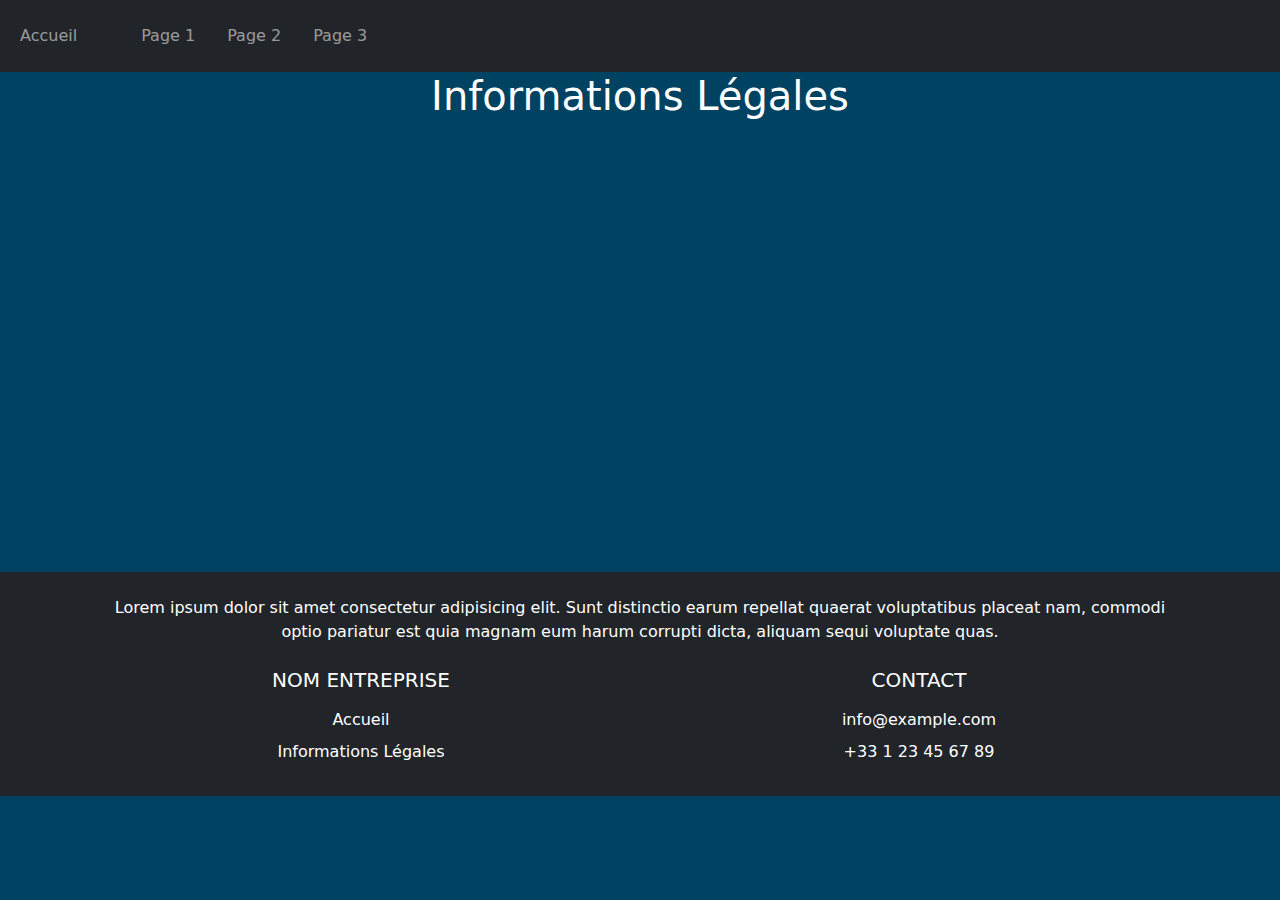
==== informations-legales.html @ e9e9abae "add all pages" ====
<!DOCTYPE html>
<html>
  <head>
      <meta name="viewport" content="width=device-width, initial-scale=1" />
      <meta charset="UTF-8" />
      <link rel="stylesheet" href="src/css/style.css" type="text/css" />
      <link rel="icon" type="image/x-icon" href="src/picture/IconTitle.png" />
      <title>Projet de page</title>
  </head>
  <body class="custom-background-page">

  <header>
      <nav class="navbar navbar-dark bg-dark">
          <!-- Navbar content -->
          <nav class="navbar navbar-expand-lg navbar-light ">
              <div class="container-fluid">
                <button class="navbar-toggler" type="button" data-bs-toggle="collapse" data-bs-target="#navbarText" aria-controls="navbarText" aria-expanded="false" aria-label="Toggle navigation">
                  <span class="navbar-toggler-icon"></span>
                </button>
                <div class="collapse navbar-collapse" id="navbarText">
                  <ul class="navbar-nav me-auto mb-2 mb-lg-0">
                    <li class="nav-item me-5">
                      <a class="nav-link" aria-current="page" href="index.html">Accueil</a>
                    </li>
                    <li class="nav-item me-3">
                      <a class="nav-link" href="page1.html">Page 1</a>
                    </li>
                    <li class="nav-item me-3">
                      <a class="nav-link" href="page2.html">Page 2</a>
                    </li>
                    <li class="nav-item me-3">
                      <a class="nav-link" href="page3.html">Page 3</a>
                    </li>
                  </ul>
                  <span class="navbar-text">
                    <!-- text -->

                    <!-- text -->
                  </span>
                </div>
              </div>
          </nav>
          <!-- Navbar content -->
      </nav>
  </header>

  <div class="container text-center custom-content-page">
    
    <h1 class="">Informations Légales</h1>


  </div>

  <footer>
    <!-- Footer content -->
    <div class="bg-dark text-center text-white">
        <!-- Grid container -->
        <div class="container p-4">
        
            <!-- Section: Text -->
            <section class="mb-4">
                <p>
                Lorem ipsum dolor sit amet consectetur adipisicing elit. Sunt distinctio earum
                repellat quaerat voluptatibus placeat nam, commodi optio pariatur est quia magnam
                eum harum corrupti dicta, aliquam sequi voluptate quas.
                </p>
            </section>
            <!-- Section: Text -->
        
            <!-- Section: Links -->
            <section class="">
                <!--Grid row-->
                <div class="row">
                    <!--Grid column-->
                    <div class="col-lg-6 col-md-6 mb-4 mb-md-0">
                        <h5 class="text-uppercase mb-3">NOM ENTREPRISE</h5>
            
                        <ul class="list-unstyled mb-0">
                        <li class="mb-2">
                            <a href="index.html" class="text-white text-decoration-none">Accueil</a>
                        </li>
                        <li class="mb-2">
                            <a href="informations-legales.html" class="text-white text-decoration-none">Informations Légales</a>
                        </li>
                        </ul>
                    </div>
                    <!--Grid column-->
        
                    <!--Grid column-->
                    <div class="col-lg-6 col-md-6 mb-4 mb-md-0">
                        <h5 class="text-uppercase mb-3">CONTACT</h5>
            
                        <ul class="list-unstyled mb-0">
                        <li class="mb-2">
                            <a href="mailto:info@example.com" class="text-white text-decoration-none">info@example.com</a>
                        </li>
                        <li class="mb-2">
                            <a href="tel:+33123456789" class="text-white text-decoration-none">+33 1 23 45 67 89</a>
                        </li>
                        </ul>
                    </div>
                    <!--Grid column-->
                </div>
                <!--Grid row-->
            </section>
            <!-- Section: Links -->
        </div>
        <!-- Grid container -->
    </div>
    <!-- Footer content -->
  </footer>

  <script type="text/javascript" src="src/scripts/bootstrap.bundle.min.js"></script>
  
  </body>
</html>
---- src/css/style.css ----
@import "bootstrap.min.css";

html 
{
    scroll-behavior: smooth;
}

.custom-background-page
{
    color: #ffffff !important;
    background-color: #004262 !important;
}

.custom-content-page
{
    min-height: 500px;
}
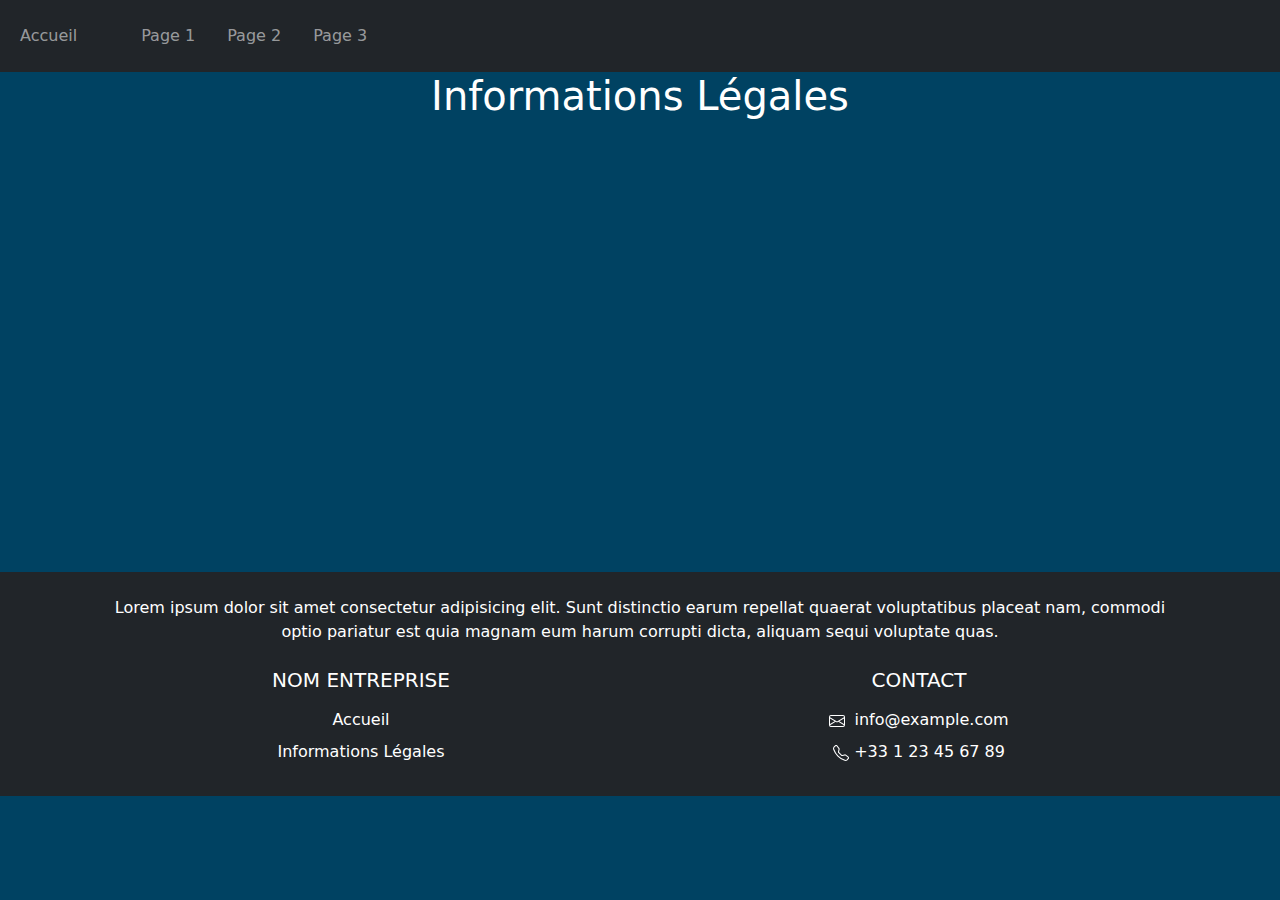
==== commit 9f054e79: "add envelope and telephone icon" ====
--- a/informations-legales.html
+++ b/informations-legales.html
@@ -91,13 +91,19 @@
                         <h5 class="text-uppercase mb-3">CONTACT</h5>
             
                         <ul class="list-unstyled mb-0">
-                        <li class="mb-2">
-                            <a href="mailto:info@example.com" class="text-white text-decoration-none">info@example.com</a>
-                        </li>
-                        <li class="mb-2">
+                          <li class="mb-2">
+                            <svg xmlns="http://www.w3.org/2000/svg" width="16" height="16" fill="currentColor" class="bi bi-envelope" viewBox="0 0 16 16">
+                              <path d="M0 4a2 2 0 0 1 2-2h12a2 2 0 0 1 2 2v8a2 2 0 0 1-2 2H2a2 2 0 0 1-2-2V4Zm2-1a1 1 0 0 0-1 1v.217l7 4.2 7-4.2V4a1 1 0 0 0-1-1H2Zm13 2.383-4.708 2.825L15 11.105V5.383Zm-.034 6.876-5.64-3.471L8 9.583l-1.326-.795-5.64 3.47A1 1 0 0 0 2 13h12a1 1 0 0 0 .966-.741ZM1 11.105l4.708-2.897L1 5.383v5.722Z"/>
+                            </svg>
+                            <a href="mailto:info@example.com" class="text-white text-decoration-none ms-1">info@example.com</a>
+                          </li>
+                          <li class="mb-2">
+                            <svg xmlns="http://www.w3.org/2000/svg" width="16" height="16" fill="currentColor" class="bi bi-telephone" viewBox="0 0 16 16">
+                              <path d="M3.654 1.328a.678.678 0 0 0-1.015-.063L1.605 2.3c-.483.484-.661 1.169-.45 1.77a17.568 17.568 0 0 0 4.168 6.608 17.569 17.569 0 0 0 6.608 4.168c.601.211 1.286.033 1.77-.45l1.034-1.034a.678.678 0 0 0-.063-1.015l-2.307-1.794a.678.678 0 0 0-.58-.122l-2.19.547a1.745 1.745 0 0 1-1.657-.459L5.482 8.062a1.745 1.745 0 0 1-.46-1.657l.548-2.19a.678.678 0 0 0-.122-.58L3.654 1.328zM1.884.511a1.745 1.745 0 0 1 2.612.163L6.29 2.98c.329.423.445.974.315 1.494l-.547 2.19a.678.678 0 0 0 .178.643l2.457 2.457a.678.678 0 0 0 .644.178l2.189-.547a1.745 1.745 0 0 1 1.494.315l2.306 1.794c.829.645.905 1.87.163 2.611l-1.034 1.034c-.74.74-1.846 1.065-2.877.702a18.634 18.634 0 0 1-7.01-4.42 18.634 18.634 0 0 1-4.42-7.009c-.362-1.03-.037-2.137.703-2.877L1.885.511z"/>
+                            </svg>
                             <a href="tel:+33123456789" class="text-white text-decoration-none">+33 1 23 45 67 89</a>
-                        </li>
-                        </ul>
+                          </li>
+                          </ul>
                     </div>
                     <!--Grid column-->
                 </div>
@@ -110,7 +116,15 @@
     <!-- Footer content -->
   </footer>
 
+  <!-- Back to top button -->
+  <button type="button" class="btn btn-dark btn-floating btn-lg border-light" id="btn-back-to-top">
+    <svg xmlns="http://www.w3.org/2000/svg" fill="currentColor" class="bi bi-arrow-up-short" viewBox="0 0 16 16">
+        <path fill-rule="evenodd" d="M8 12a.5.5 0 0 0 .5-.5V5.707l2.146 2.147a.5.5 0 0 0 .708-.708l-3-3a.5.5 0 0 0-.708 0l-3 3a.5.5 0 1 0 .708.708L7.5 5.707V11.5a.5.5 0 0 0 .5.5z"/>
+    </svg>
+  </button>
+
   <script type="text/javascript" src="src/scripts/bootstrap.bundle.min.js"></script>
+  <script type="text/javascript" src="src/scripts/script.js"></script>
   
   </body>
 </html>
--- a/src/css/style.css
+++ b/src/css/style.css
@@ -1,4 +1,18 @@
 @import "bootstrap.min.css";
+
+#btn-back-to-top 
+{
+    position: fixed;
+    bottom: 20px;
+    right: 20px;
+    display: none;
+}
+#btn-back-to-top svg
+{
+    fill: #FFFFFF;
+    height: 30px;
+    width: 30px;
+}
 
 html 
 {
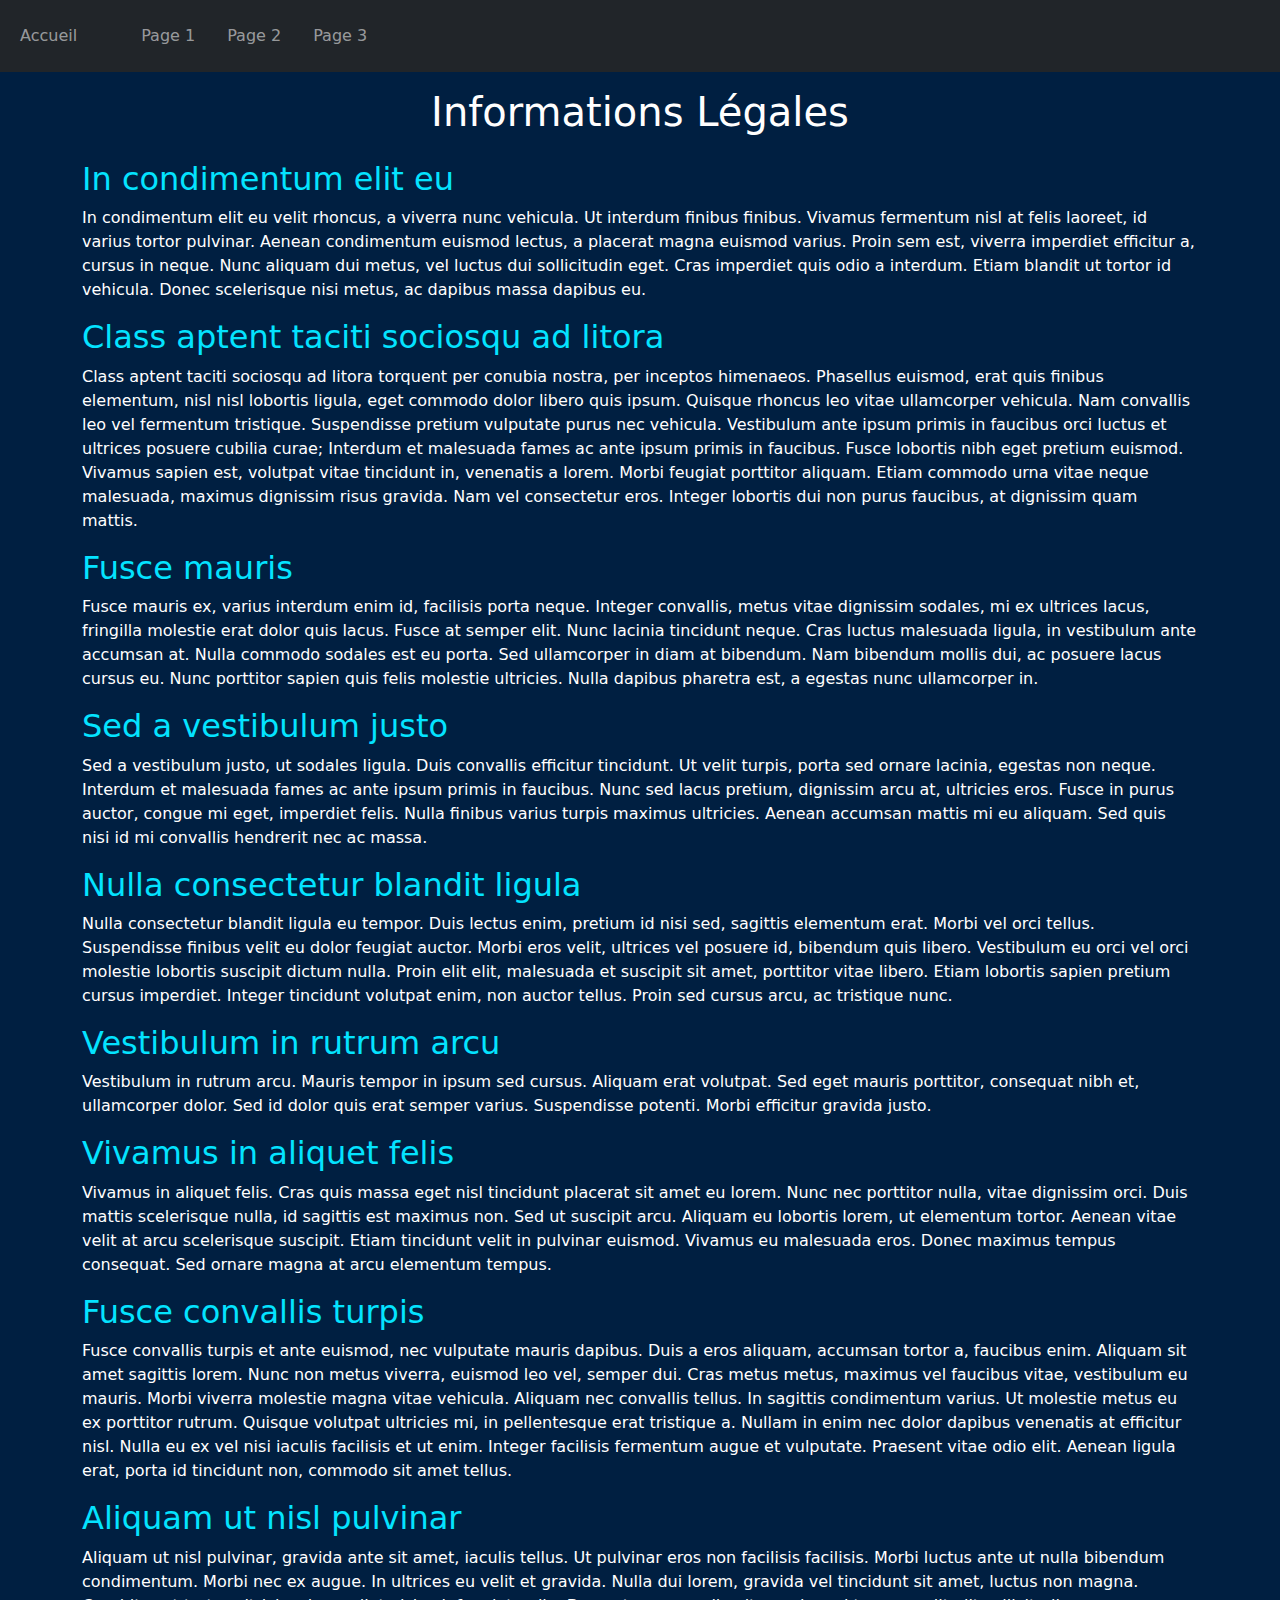
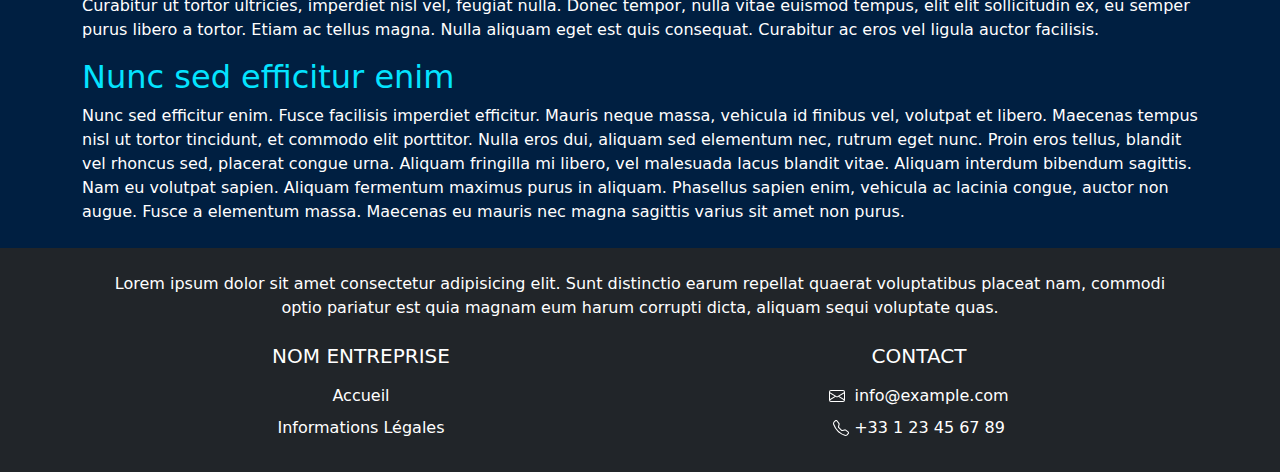
==== commit f22717b5: "add lorem ipsum text" ====
--- a/informations-legales.html
+++ b/informations-legales.html
@@ -10,7 +10,7 @@
   <body class="custom-background-page">
 
   <header>
-      <nav class="navbar navbar-dark bg-dark">
+      <nav class="navbar navbar-dark bg-dark mb-3">
           <!-- Navbar content -->
           <nav class="navbar navbar-expand-lg navbar-light ">
               <div class="container-fluid">
@@ -44,10 +44,62 @@
       </nav>
   </header>
 
-  <div class="container text-center custom-content-page">
+  <div class="container custom-content-page mb-4">
     
-    <h1 class="">Informations Légales</h1>
+    <h1 class="text-center mb-4">Informations Légales</h1>
 
+  <!-- Page content -->
+
+    <h2 class="custom-text-title">In condimentum elit eu</h2>
+    <p class="">
+      In condimentum elit eu velit rhoncus, a viverra nunc vehicula. Ut interdum finibus finibus. Vivamus fermentum nisl at felis laoreet, id varius tortor pulvinar. Aenean condimentum euismod lectus, a placerat magna euismod varius. Proin sem est, viverra imperdiet efficitur a, cursus in neque. Nunc aliquam dui metus, vel luctus dui sollicitudin eget. Cras imperdiet quis odio a interdum. Etiam blandit ut tortor id vehicula. Donec scelerisque nisi metus, ac dapibus massa dapibus eu.
+    </p>
+
+    <h2 class="custom-text-title">Class aptent taciti sociosqu ad litora</h2>
+    <p class="">
+      Class aptent taciti sociosqu ad litora torquent per conubia nostra, per inceptos himenaeos. Phasellus euismod, erat quis finibus elementum, nisl nisl lobortis ligula, eget commodo dolor libero quis ipsum. Quisque rhoncus leo vitae ullamcorper vehicula. Nam convallis leo vel fermentum tristique. Suspendisse pretium vulputate purus nec vehicula. Vestibulum ante ipsum primis in faucibus orci luctus et ultrices posuere cubilia curae; Interdum et malesuada fames ac ante ipsum primis in faucibus. Fusce lobortis nibh eget pretium euismod. Vivamus sapien est, volutpat vitae tincidunt in, venenatis a lorem. Morbi feugiat porttitor aliquam. Etiam commodo urna vitae neque malesuada, maximus dignissim risus gravida. Nam vel consectetur eros. Integer lobortis dui non purus faucibus, at dignissim quam mattis.      
+    </p>
+
+    <h2 class="custom-text-title">Fusce mauris</h2>
+    <p class="">
+      Fusce mauris ex, varius interdum enim id, facilisis porta neque. Integer convallis, metus vitae dignissim sodales, mi ex ultrices lacus, fringilla molestie erat dolor quis lacus. Fusce at semper elit. Nunc lacinia tincidunt neque. Cras luctus malesuada ligula, in vestibulum ante accumsan at. Nulla commodo sodales est eu porta. Sed ullamcorper in diam at bibendum. Nam bibendum mollis dui, ac posuere lacus cursus eu. Nunc porttitor sapien quis felis molestie ultricies. Nulla dapibus pharetra est, a egestas nunc ullamcorper in.      
+    </p>
+
+    <h2 class="custom-text-title">Sed a vestibulum justo</h2>
+    <p class="">
+      Sed a vestibulum justo, ut sodales ligula. Duis convallis efficitur tincidunt. Ut velit turpis, porta sed ornare lacinia, egestas non neque. Interdum et malesuada fames ac ante ipsum primis in faucibus. Nunc sed lacus pretium, dignissim arcu at, ultricies eros. Fusce in purus auctor, congue mi eget, imperdiet felis. Nulla finibus varius turpis maximus ultricies. Aenean accumsan mattis mi eu aliquam. Sed quis nisi id mi convallis hendrerit nec ac massa.      
+    </p>
+
+    <h2 class="custom-text-title">Nulla consectetur blandit ligula</h2>
+    <p class="">
+      Nulla consectetur blandit ligula eu tempor. Duis lectus enim, pretium id nisi sed, sagittis elementum erat. Morbi vel orci tellus. Suspendisse finibus velit eu dolor feugiat auctor. Morbi eros velit, ultrices vel posuere id, bibendum quis libero. Vestibulum eu orci vel orci molestie lobortis suscipit dictum nulla. Proin elit elit, malesuada et suscipit sit amet, porttitor vitae libero. Etiam lobortis sapien pretium cursus imperdiet. Integer tincidunt volutpat enim, non auctor tellus. Proin sed cursus arcu, ac tristique nunc.      
+    </p>
+
+    <h2 class="custom-text-title">Vestibulum in rutrum arcu</h2>
+    <p class="">
+      Vestibulum in rutrum arcu. Mauris tempor in ipsum sed cursus. Aliquam erat volutpat. Sed eget mauris porttitor, consequat nibh et, ullamcorper dolor. Sed id dolor quis erat semper varius. Suspendisse potenti. Morbi efficitur gravida justo.      
+    </p>
+
+    <h2 class="custom-text-title">Vivamus in aliquet felis</h2>
+    <p class="">
+      Vivamus in aliquet felis. Cras quis massa eget nisl tincidunt placerat sit amet eu lorem. Nunc nec porttitor nulla, vitae dignissim orci. Duis mattis scelerisque nulla, id sagittis est maximus non. Sed ut suscipit arcu. Aliquam eu lobortis lorem, ut elementum tortor. Aenean vitae velit at arcu scelerisque suscipit. Etiam tincidunt velit in pulvinar euismod. Vivamus eu malesuada eros. Donec maximus tempus consequat. Sed ornare magna at arcu elementum tempus.
+    </p>
+
+    <h2 class="custom-text-title">Fusce convallis turpis</h2>
+    <p class="">
+      Fusce convallis turpis et ante euismod, nec vulputate mauris dapibus. Duis a eros aliquam, accumsan tortor a, faucibus enim. Aliquam sit amet sagittis lorem. Nunc non metus viverra, euismod leo vel, semper dui. Cras metus metus, maximus vel faucibus vitae, vestibulum eu mauris. Morbi viverra molestie magna vitae vehicula. Aliquam nec convallis tellus. In sagittis condimentum varius. Ut molestie metus eu ex porttitor rutrum. Quisque volutpat ultricies mi, in pellentesque erat tristique a. Nullam in enim nec dolor dapibus venenatis at efficitur nisl. Nulla eu ex vel nisi iaculis facilisis et ut enim. Integer facilisis fermentum augue et vulputate. Praesent vitae odio elit. Aenean ligula erat, porta id tincidunt non, commodo sit amet tellus.
+    </p>
+
+    <h2 class="custom-text-title">Aliquam ut nisl pulvinar</h2>
+    <p class="">
+      Aliquam ut nisl pulvinar, gravida ante sit amet, iaculis tellus. Ut pulvinar eros non facilisis facilisis. Morbi luctus ante ut nulla bibendum condimentum. Morbi nec ex augue. In ultrices eu velit et gravida. Nulla dui lorem, gravida vel tincidunt sit amet, luctus non magna. Curabitur ut tortor ultricies, imperdiet nisl vel, feugiat nulla. Donec tempor, nulla vitae euismod tempus, elit elit sollicitudin ex, eu semper purus libero a tortor. Etiam ac tellus magna. Nulla aliquam eget est quis consequat. Curabitur ac eros vel ligula auctor facilisis.
+    </p>
+
+    <h2 class="custom-text-title">Nunc sed efficitur enim</h2>
+    <p class="">
+      Nunc sed efficitur enim. Fusce facilisis imperdiet efficitur. Mauris neque massa, vehicula id finibus vel, volutpat et libero. Maecenas tempus nisl ut tortor tincidunt, et commodo elit porttitor. Nulla eros dui, aliquam sed elementum nec, rutrum eget nunc. Proin eros tellus, blandit vel rhoncus sed, placerat congue urna. Aliquam fringilla mi libero, vel malesuada lacus blandit vitae. Aliquam interdum bibendum sagittis. Nam eu volutpat sapien. Aliquam fermentum maximus purus in aliquam. Phasellus sapien enim, vehicula ac lacinia congue, auctor non augue. Fusce a elementum massa. Maecenas eu mauris nec magna sagittis varius sit amet non purus.
+    </p>
+  <!-- Page content -->
 
   </div>
 
--- a/src/css/style.css
+++ b/src/css/style.css
@@ -9,7 +9,8 @@
 }
 #btn-back-to-top svg
 {
-    fill: #FFFFFF;
+    /* fill: #FFFFFF; */
+    fill: #fffefe;
     height: 30px;
     width: 30px;
 }
@@ -21,8 +22,16 @@
 
 .custom-background-page
 {
-    color: #ffffff !important;
-    background-color: #004262 !important;
+    /* color: #ffffff !important; */
+    color: #fffefe !important;
+    /* background-color: #004262 !important; */
+    background-color: #001f41 !important;
+}
+
+.custom-text-title
+{
+    /* color: #60ddee !important; */
+    color: #04E3FF !important;
 }
 
 .custom-content-page
